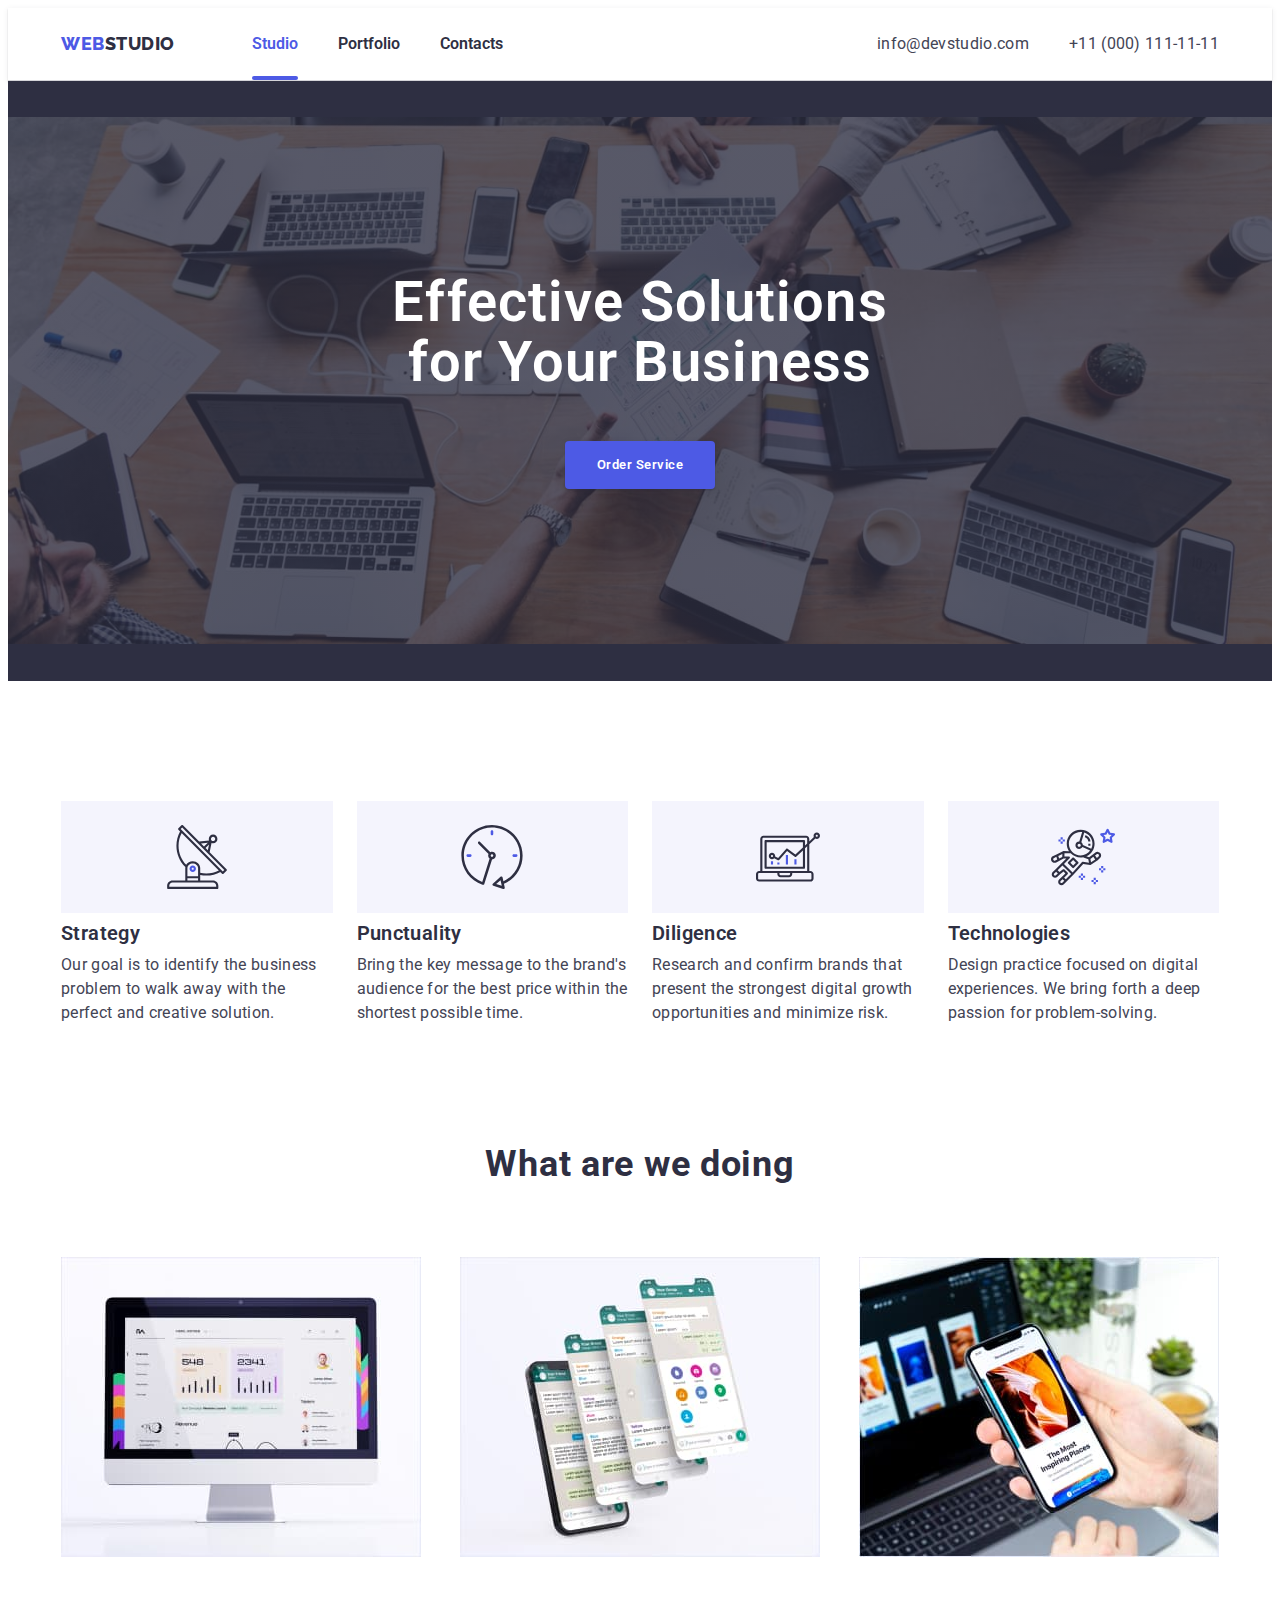
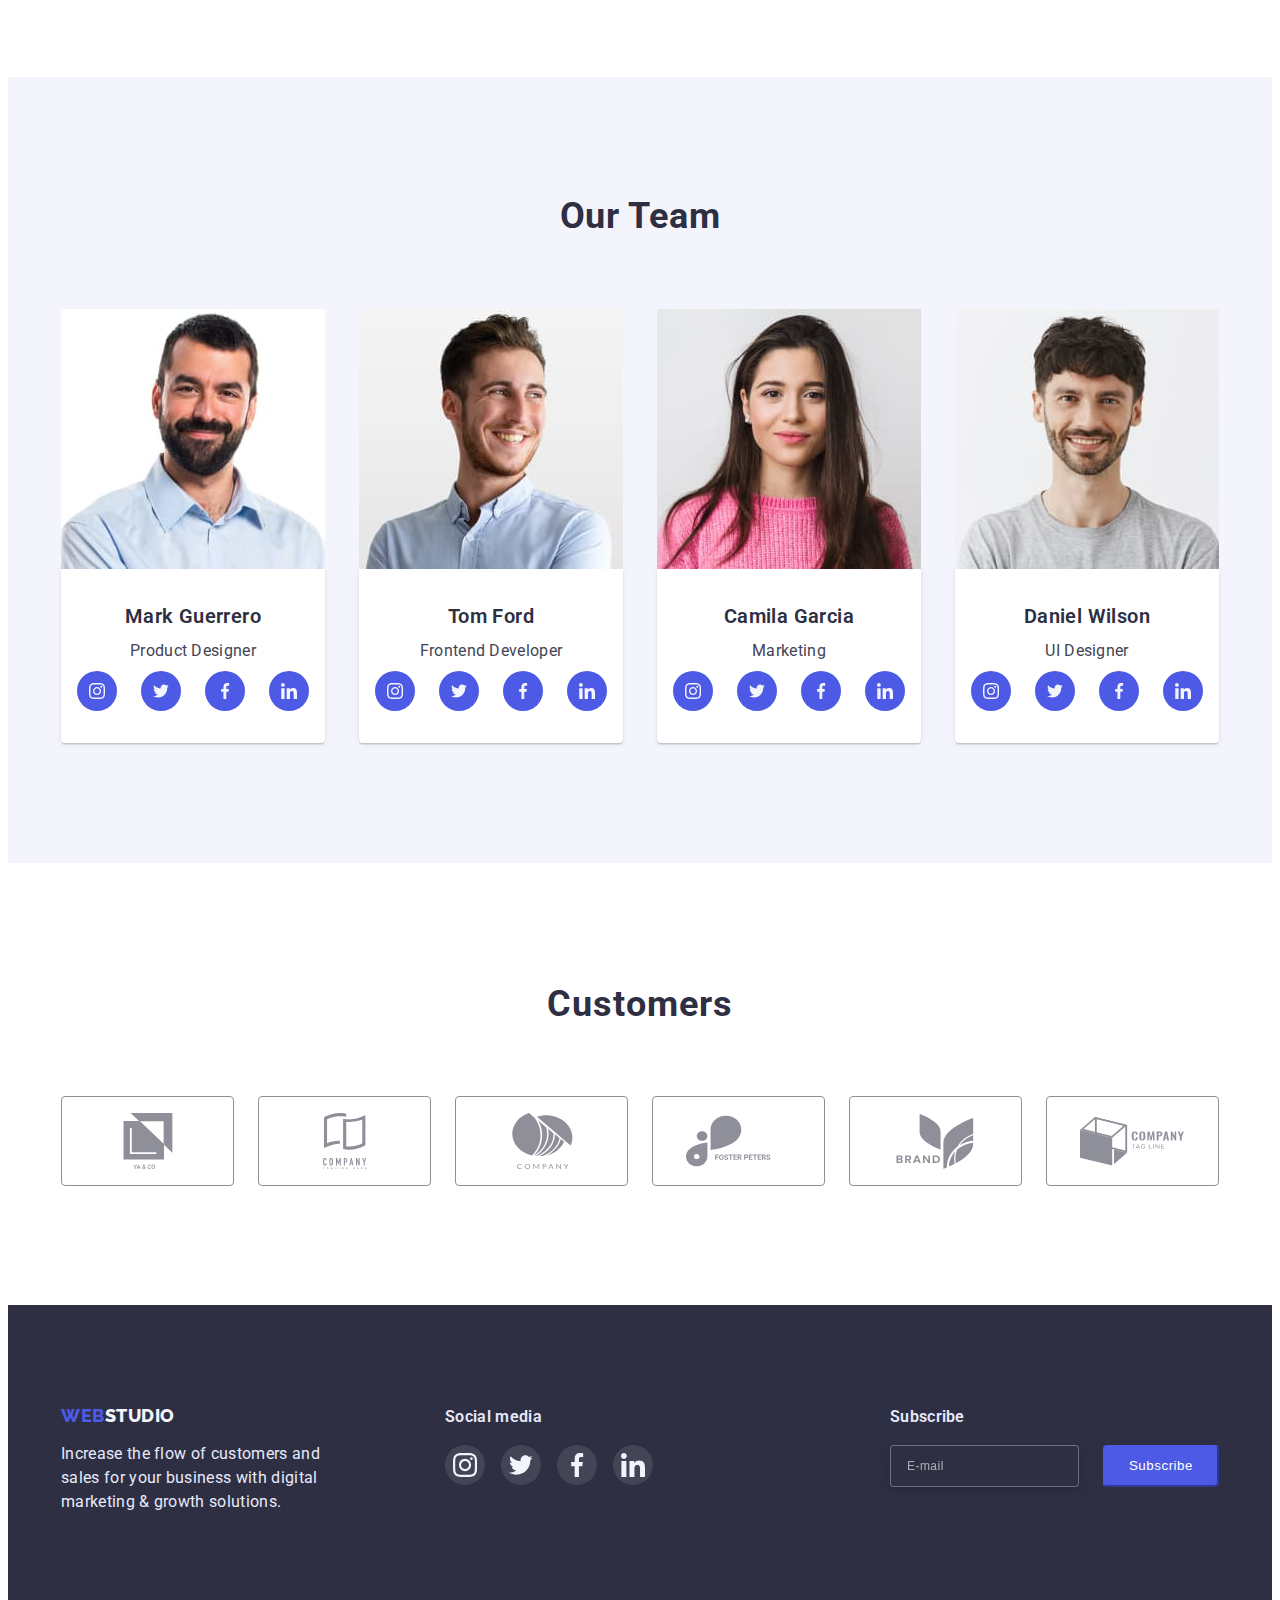
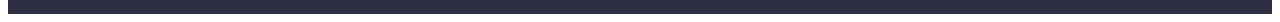
==== index.html @ 36a98a98 "inputs in modal" ====
<!DOCTYPE html>
<html lang="en">
  <head>
    <meta charset="UTF-8" />
    <meta http-equiv="X-UA-Compatible" content="IE=edge" />
    <!-- <meta name="viewport" content="width=device-width, initial-scale=1.0" /> -->
    <title>WebStudio</title>
    <link
      href="https://fonts.googleapis.com/css2?family=Raleway:wght@700;800&family=Roboto:wght@400;500;700;900&display=swap"
      rel="stylesheet"
    />
    <link
      rel="stylesheet"
      href="https://cdnjs.cloudflare.com/ajax/libs/modern-normalize/1.1.0/modern-normalize.min.css"
      integrity="sha512-wpPYUAdjBVSE4KJnH1VR1HeZfpl1ub8YT/NKx4PuQ5NmX2tKuGu6U/JRp5y+Y8XG2tV+wKQpNHVUX03MfMFn9Q=="
      crossorigin="anonymous"
      referrerpolicy="no-referrer"
    />
    <link rel="stylesheet" href="css/styles.css" />
  </head>

  <body>
    <header class="header">
      <div class="container">
        <nav>
          <a class="logo" href="/"> <span class="logo-web">Web</span>Studio </a>
          <ul class="site-nav list">
            <li><a class="link current-page" href="index.html">Studio</a></li>
            <li><a class="link" href="portfolio.html">Portfolio</a></li>
            <li><a class="link" href="">Contacts</a></li>
          </ul>
        </nav>
        <ul class="contacts list">
          <li>
            <a class="link" href="mailto:info@devstudio.com"
              >info@devstudio.com</a
            >
          </li>
          <li>
            <a class="link" href="tel:+11(000)111-11-11">+11 (000) 111-11-11</a>
          </li>
        </ul>
      </div>
    </header>
    <main>
      <section class="hero overlay">
        <div class="container">
          <h1 class="hero-text">Effective Solutions for Your Business</h1>
          <button type="button" class="hero-button" data-modal-open>
            Order Service
          </button>
        </div>
      </section>
      <section class="features section">
        <div class="container">
          <h2 class="hide-header">Features</h2>
          <ul class="list features-list">
            <li class="item">
              <div class="features-svg">
                <svg class="features-icon">
                  <use href="./images/icons.svg#feature_antenna"></use>
                </svg>
              </div>
              <h3 class="features-title">Strategy</h3>
              <p class="features-text">
                Our goal is to identify the business problem to walk away with
                the perfect and creative solution.
              </p>
            </li>
            <li class="item">
              <div class="features-svg">
                <svg class="features-icon">
                  <use href="./images/icons.svg#feature_clock"></use>
                </svg>
              </div>
              <h3 class="features-title">Punctuality</h3>
              <p class="features-text">
                Bring the key message to the brand's audience for the best price
                within the shortest possible time.
              </p>
            </li>
            <li class="item">
              <div class="features-svg">
                <svg class="features-icon">
                  <use href="./images/icons.svg#feature_diagram"></use>
                </svg>
              </div>
              <h3 class="features-title">Diligence</h3>
              <p class="features-text">
                Research and confirm brands that present the strongest digital
                growth opportunities and minimize risk.
              </p>
            </li>
            <li class="item">
              <div class="features-svg">
                <svg class="features-icon">
                  <use href="./images/icons.svg#feature_astronaut"></use>
                </svg>
              </div>
              <h3 class="features-title">Technologies</h3>
              <p class="features-text">
                Design practice focused on digital experiences. We bring forth a
                deep passion for problem-solving.
              </p>
            </li>
          </ul>
        </div>
      </section>
      <section class="product">
        <div class="container">
          <h2 class="product-title">What are we doing</h2>
          <ul class="list product-list">
            <li class="item list-gap">
              <img
                src="images/Rectangle71.jpg"
                alt="monitor"
                width="360"
                height="300"
              />
            </li>
            <li class="item list-gap">
              <img
                src="images/Rectangle72.jpg"
                alt="smartphone"
                width="360"
                height="300"
              />
            </li>
            <li class="item list-gap">
              <img
                src="images/Rectangle73.jpg"
                alt="laptop"
                width="360"
                height="300"
              />
            </li>
          </ul>
        </div>
      </section>
      <section class="team section">
        <div class="container">
          <h2 class="team-title">Our Team</h2>
          <ul class="list team-list">
            <li class="item list-gap">
              <img src="images/img1.jpg" alt="Product Designer" width="264" />
              <div class="card-content">
                <h3 class="team-employee">Mark Guerrero</h3>
                <p class="team-job">Product Designer</p>
                <ul class="list social-list">
                  <li class="social-item">
                    <a href="" class="social-link">
                      <svg class="social-icon" width="16" height="16">
                        <use href="./images/icons.svg#instagram"></use>
                      </svg>
                    </a>
                  </li>
                  <li class="social-item">
                    <a href="" class="social-link">
                      <svg class="social-icon" width="16" height="16">
                        <use href="./images/icons.svg#twitter"></use>
                      </svg>
                    </a>
                  </li>
                  <li class="social-item">
                    <a href="" class="social-link">
                      <svg class="social-icon" width="16" height="16">
                        <use href="./images/icons.svg#facebook"></use>
                      </svg>
                    </a>
                  </li>
                  <li class="social-item">
                    <a href="" class="social-link">
                      <svg class="social-icon" width="16" height="16">
                        <use href="./images/icons.svg#linkedin"></use>
                      </svg>
                    </a>
                  </li>
                </ul>
              </div>
            </li>
            <li class="item list-gap">
              <img src="images/img2.jpg" alt="Frontend Developer" width="264" />
              <div class="card-content">
                <h3 class="team-employee">Tom Ford</h3>
                <p class="team-job">Frontend Developer</p>
                <ul class="list social-list">
                  <li class="social-item">
                    <a href="" class="social-link">
                      <svg class="social-icon" width="16" height="16">
                        <use href="./images/icons.svg#instagram"></use>
                      </svg>
                    </a>
                  </li>
                  <li class="social-item">
                    <a href="" class="social-link">
                      <svg class="social-icon" width="16" height="16">
                        <use href="./images/icons.svg#twitter"></use>
                      </svg>
                    </a>
                  </li>
                  <li class="social-item">
                    <a href="" class="social-link">
                      <svg class="social-icon" width="16" height="16">
                        <use href="./images/icons.svg#facebook"></use>
                      </svg>
                    </a>
                  </li>
                  <li class="social-item">
                    <a href="" class="social-link">
                      <svg class="social-icon" width="16" height="16">
                        <use href="./images/icons.svg#linkedin"></use>
                      </svg>
                    </a>
                  </li>
                </ul>
              </div>
            </li>
            <li class="item list-gap">
              <img src="images/img3.jpg" alt="Marketing" width="264" />
              <div class="card-content">
                <h3 class="team-employee">Camila Garcia</h3>
                <p class="team-job">Marketing</p>
                <ul class="list social-list">
                  <li class="social-item">
                    <a href="" class="social-link">
                      <svg class="social-icon" width="16" height="16">
                        <use href="./images/icons.svg#instagram"></use>
                      </svg>
                    </a>
                  </li>
                  <li class="social-item">
                    <a href="" class="social-link">
                      <svg class="social-icon" width="16" height="16">
                        <use href="./images/icons.svg#twitter"></use>
                      </svg>
                    </a>
                  </li>
                  <li class="social-item">
                    <a href="" class="social-link">
                      <svg class="social-icon" width="16" height="16">
                        <use href="./images/icons.svg#facebook"></use>
                      </svg>
                    </a>
                  </li>
                  <li class="social-item">
                    <a href="" class="social-link">
                      <svg class="social-icon" width="16" height="16">
                        <use href="./images/icons.svg#linkedin"></use>
                      </svg>
                    </a>
                  </li>
                </ul>
              </div>
            </li>
            <li class="item list-gap">
              <img src="images/img4.jpg" alt="UI Designer" width="264" />
              <div class="card-content">
                <h3 class="team-employee">Daniel Wilson</h3>
                <p class="team-job">UI Designer</p>
                <ul class="list social-list">
                  <li class="social-item">
                    <a href="" class="social-link">
                      <svg class="social-icon" width="16" height="16">
                        <use href="./images/icons.svg#instagram"></use>
                      </svg>
                    </a>
                  </li>
                  <li class="social-item">
                    <a href="" class="social-link">
                      <svg class="social-icon" width="16" height="16">
                        <use href="./images/icons.svg#twitter"></use>
                      </svg>
                    </a>
                  </li>
                  <li class="social-item">
                    <a href="" class="social-link">
                      <svg class="social-icon" width="16" height="16">
                        <use href="./images/icons.svg#facebook"></use>
                      </svg>
                    </a>
                  </li>
                  <li class="social-item">
                    <a href="" class="social-link">
                      <svg class="social-icon" width="16" height="16">
                        <use href="./images/icons.svg#linkedin"></use>
                      </svg>
                    </a>
                  </li>
                </ul>
              </div>
            </li>
          </ul>
        </div>
      </section>
      <section class="customers section">
        <div class="container">
          <h2 class="customers-title">Customers</h2>
          <ul class="customers-list list">
            <li class="customers-item">
              <a href="" class="customers-link link">
                <svg class="customers-icon" width="104" height="56">
                  <use href="./images/icons.svg#customers_1"></use>
                </svg>
              </a>
            </li>
            <li class="customers-item">
              <a href="" class="customers-link">
                <svg class="customers-icon" width="104" height="56">
                  <use href="./images/icons.svg#customers_2"></use>
                </svg>
              </a>
            </li>
            <li class="customers-item">
              <a href="" class="customers-link">
                <svg class="customers-icon" width="104" height="56">
                  <use href="./images/icons.svg#customers_3"></use>
                </svg>
              </a>
            </li>
            <li class="customers-item">
              <a href="" class="customers-link">
                <svg class="customers-icon" width="104" height="56">
                  <use href="./images/icons.svg#customers_4"></use>
                </svg>
              </a>
            </li>
            <li class="customers-item">
              <a href="" class="customers-link">
                <svg class="customers-icon" width="104" height="56">
                  <use href="./images/icons.svg#customers_5"></use>
                </svg>
              </a>
            </li>
            <li class="customers-item">
              <a href="" class="customers-link">
                <svg class="customers-icon" width="104" height="56">
                  <use href="./images/icons.svg#customers_6"></use>
                </svg>
              </a>
            </li>
          </ul>
        </div>
      </section>
    </main>
    <footer class="footer">
      <div class="container">
        <div class="footer-layout">
          <div class="footer-block">
            <a class="logo link" href="/">
              <span class="logo-web">Web</span>Studio
            </a>
            <p class="appeal">
              Increase the flow of customers and sales for your business with
              digital marketing & growth solutions.
            </p>
          </div>
          <div class="footer-block">
            <b class="fotter-title">Social media</b>
            <ul class="list social-list">
              <li class="social-item">
                <a href="" class="social-link">
                  <svg class="social-icon" width="24" height="24">
                    <use href="./images/icons.svg#instagram"></use>
                  </svg>
                </a>
              </li>
              <li class="social-item">
                <a href="" class="social-link">
                  <svg class="social-icon" width="24" height="24">
                    <use href="./images/icons.svg#twitter"></use>
                  </svg>
                </a>
              </li>
              <li class="social-item">
                <a href="" class="social-link">
                  <svg class="social-icon" width="24" height="24">
                    <use href="./images/icons.svg#facebook"></use>
                  </svg>
                </a>
              </li>
              <li class="social-item">
                <a href="" class="social-link">
                  <svg class="social-icon" width="24" height="24">
                    <use href="./images/icons.svg#linkedin"></use>
                  </svg>
                </a>
              </li>
            </ul>
          </div>
          <form class="footer-block right-side">
            <b class="fotter-title">Subscribe</b>
            <div class="set-line">
              <input
                type="email"
                name="email"
                class="email"
                placeholder="E-mail"
              />
              <button type="submit" class="Subscribe-btn">Subscribe</button>
            </div>
          </form>
        </div>
      </div>
    </footer>

    <!--  modal window  -->
    <div class="backdrop is-hidden" data-modal>
      <div class="modal">
        <button type="button" data-modal-close class="close-btn">
          <svg width="8" height="8">
            <use href="./images/icons.svg#close"></use>
          </svg>
        </button>
        <form class="modal-form">
          <h2 class="modal-title">
            Leave your contacts and we will call you back
          </h2>
          <ul class="list">
            <li class="modal-item">
              <label class="modal-label"
                >Name
                <div class="input-wrapper">
                  <input class="modal-input" type="text" name="name" />
                  <svg class="modal-icon" width="18" height="24">
                    <use href="./images/icons.svg#person-black-18dp_1"></use>
                  </svg>
                </div>
              </label>
            </li>
            <li class="modal-item">
              <label class="modal-label"
                >Phone
                <div class="input-wrapper">
                  <input class="modal-input" type="tel" name="phone" />
                  <svg class="modal-icon">
                    <use href="./images/icons.svg#phone-black-18dp_1"></use>
                  </svg>
                </div>
              </label>
            </li>
            <li class="modal-item">
              <label class="modal-label"
                >Email
                <div class="input-wrapper">
                  <input class="modal-input" type="email" name="mail" />
                  <svg class="modal-icon">
                    <use href="./images/icons.svg#email-black-18dp_1"></use>
                  </svg>
                </div>
              </label>
            </li>
            <li class="modal-item">
              <label class="modal-label">
                Comment
                <textarea
                  class="modal-comment"
                  name="Comment"
                  cols="30"
                  rows="10"
                  placeholder="Text input"
                ></textarea>
              </label>
            </li>
            <li class="modal-item">
              <label class="modal-label label-acceptance">
                <input type="checkbox" class="acceptance" />
                I accept the terms and conditions of the Privacy Policy
              </label>
            </li>
          </ul>
          <button>Send</button>
        </form>
      </div>
    </div>

    <script src="./js/modal.js"></script>
  </body>
</html>
---- css/styles.css ----
/* основной цвет текста  #434455  */
/* вторичный цвет текста  #2E2F42 */
/* белый  #FFFFFF */
/* белый2 (подвал) logo  #F4F4FD */
/* белый2 (подвал) text  #E7E9FC   */
/* акцент #4D5AE5   */

/* цвет фона   #FFFFFF */

/* font-family: 'Raleway', sans-serif;
font-family: 'Roboto', sans-serif; */

:root {
    --slate: #434455;
    --navy-blue: #2e2f42;
    --iris: #4d5ae5;
    --activ-btn-color: #404bbf;
    --white: #ffffff;
    --cloud: #f4f4fd;
    --cornflower: #e7e9fc;
    --light-slate: #8e8f99;
    --green: #31d0aa;

    --modal-color: #fcfcfc;
    --light-slate: #8e8f99;

    --transition-time: 250ms;
    --cub-bez: cubic-bezier(0.4, 0, 0.2, 1);
    --transition-type: var(--transition-time) var(--cub-bez);
}

body {
    background-color: var(--white);
    color: var(--slate);
    font-family: "Roboto", sans-serif;
}

h1,
h2,
h3,
p {
    margin-top: 0;
    margin-bottom: 0;
}

img {
    display: block;
    max-width: 100%;
    height: auto;
}

.container {
    margin-left: auto;
    margin-right: auto;
    width: 1158px;
    padding-left: 15px;
    padding-right: 15px;
}

.list {
    list-style: none;
    margin-top: 0;
    margin-bottom: 0;
    padding-left: 0;
}

.list-gap + .list-gap {
    margin-left: 24px;
}

.item {
    background-color: var(--white);
}

.hide-header {
    font-size: 0;
}

.section {
    padding-top: 120px;
    padding-bottom: 120px;
}

.header {
    background: var(--white);
    border-bottom: 1px solid rgba(46, 47, 66, 0.2);
    box-shadow: 0px 2px 1px rgba(46, 47, 66, 0.08), 0px 1px 1px rgba(46, 47, 66, 0.16),
        0px 1px 6px rgba(46, 47, 66, 0.08);
}

.header > .container {
    display: flex;
}

.header nav,
.header .site-nav,
.header .contacts {
    display: flex;
    align-items: center;
}

.site-nav li + li,
.contacts li + li {
    margin-left: 40px;
}

.header .contacts {
    margin-left: auto;
}

.header .logo {
    text-transform: uppercase;

    font-size: 18px;
    font-family: "Raleway";
    font-weight: 800;
    letter-spacing: 0.03em;
    color: var(--navy-blue);
    line-height: 1.33;

    transition: color var(--transition-type);
}

.logo,
.site-nav .link {
    color: var(--navy-blue);
    text-decoration: none;

    transition: color var(--transition-type);
}

.site-nav .link.current-page {
    color: var(--iris);
}

.logo,
.site-nav .link {
    display: inline-block;
    padding-bottom: 24px;
    padding-top: 24px;
}

.logo-web {
    color: var(--iris);
}

.header .logo:hover,
.header .logo:focus,
.site-nav .link:hover,
.site-nav .link:focus {
    color: var(--iris);
}

.contacts {
    margin-top: 0;
    margin-bottom: 0;
    padding-left: 0;
    line-height: 1.5;
}

.contacts .link {
    color: inherit;
    text-decoration: none;
    display: block;
    padding-bottom: 24px;
    padding-top: 24px;

    font-weight: inherit;
    letter-spacing: 0.02em;

    transition: color var(--transition-type);
}

.contacts .link:hover,
.contacts .link:focus {
    color: var(--iris);
}

.site-nav .link:active {
    color: var(--iris);
}

/* footer */

.footer {
    color: var(--cornflower);
    background-color: var(--navy-blue);
}

.footer .logo {
    text-transform: uppercase;

    padding: 0;

    font-size: 18px;
    font-family: "Raleway";
    font-weight: 800;
    letter-spacing: 0.03em;

    color: var(--cloud);
    line-height: 1.17;
    display: inline-block;
    margin-bottom: 16px;

    transition: color var(--transition-type);
}

.footer .logo:hover,
.footer .logo:focus {
    color: var(--iris);
}

.footer {
    padding-top: 100px;
    padding-bottom: 100px;
}

.appeal {
    max-width: 264px;
    line-height: 1.5;
    letter-spacing: 0.02em;
}

.footer-layout {
    display: flex;
    gap: 120px;
}

.fotter-title {
    display: inline-block;

    font-weight: 600;
    line-height: 1.5;
    letter-spacing: 0.02em;
    margin-bottom: 16px;
}

.footer .social-link {
    background-color: rgba(255, 255, 255, 0.1);

    transition: background-color var(--transition-type);
}

.social-icon {
    fill: var(--cloud);
}

.social-link:hover,
.social-link:focus {
    background-color: var(--green);
}

.footer .social-list {
    gap: 16px;
}

/*hero*/

.hero {
    max-width: 1440px;
    background: var(--navy-blue);
}

.hero-text {
    color: var(--white);
    text-align: center;
    width: 50%;
    margin-left: auto;
    margin-right: auto;

    font-weight: 600;
    font-size: 56px;
    line-height: 1.07;
    letter-spacing: 0.02em;
}

.hero-button {
    display: block;

    color: var(--white);
    border: none;
    box-shadow: 0px 4px 4px rgba(0, 0, 0, 0.15);
    border-radius: 4px;

    font-family: inherit;
    font-weight: 600;
    line-height: 1.19;
    letter-spacing: 0.04em;

    padding: 16px 32px;
    margin-left: auto;
    margin-right: auto;
    margin-top: 48px;

    transition: box-shadow var(--transition-type);
}

.hero {
    padding-top: 192px;
    padding-bottom: 192px;
}

.hero-button,
.hero-button:hover,
.hero-button:focus {
    background-color: var(--iris);
    box-shadow: 0px 1px 6px rgba(46, 47, 66, 0.08), 0px 1px 1px rgba(46, 47, 66, 0.16),
        0px 2px 1px rgba(46, 47, 66, 0.08);
}

.hero-button:active {
    background-color: var(--activ-btn-color);
    box-shadow: 0px 4px 4px rgba(0, 0, 0, 0.15);
}

.site-nav {
    font-weight: 600;
    margin-top: 0;
    margin-right: 0;
    margin-bottom: 0;
    margin-left: 77px;
    padding: 0;
    line-height: 1.5;
}

.overlay {
    margin-left: auto;
    margin-right: auto;

    background-repeat: no-repeat;
    background-image: linear-gradient(to right, rgba(46, 47, 66, 0.8), rgba(46, 47, 66, 0.8)),
        url(../images/people-office_1_min.jpg);
    background-size: contain;
    background-position: center;
}

/* features */

.features {
    background-color: var(--white);
}

.features-title {
    color: var(--navy-blue);
    font-weight: 600;
    font-size: 20px;
    line-height: 1.2;
    letter-spacing: 0.02em;

    margin-bottom: 8px;
}

.features-list {
    display: flex;
    gap: 24px;
}

.features-text,
.team-job {
    line-height: 1.5;
    letter-spacing: 0.02em;
}

.features-svg {
    display: flex;
    justify-content: center;
    align-items: center;
    height: 112px;
    margin-bottom: 8px;
    background-color: var(--cloud);
}

.features-icon {
    width: 64px;
    height: 64px;
}

.features-list .item {
    width: 100%;
}

/* product */

.product {
    background-color: var(--white);
    padding-bottom: 120px;
}

.product-title,
.team-title {
    color: var(--navy-blue);
    font-weight: 700;
    font-size: 36px;
    line-height: 1.11;
    letter-spacing: 0.02em;
    text-align: center;

    margin-bottom: 72px;
}

.product-list {
    display: flex;
    justify-content: space-between;
}

/* team */

.team {
    background-color: var(--cloud);
}

.card-content {
    padding-top: 32px;
    padding-bottom: 32px;

    box-shadow: 0px 1px 6px rgba(46, 47, 66, 0.08), 0px 1px 1px rgba(46, 47, 66, 0.16),
        0px 2px 1px rgba(46, 47, 66, 0.08);
    border-radius: 0px 0px 4px 4px;
}

.team-employee {
    color: var(--navy-blue);
    font-weight: 600;
    font-size: 20px;
    line-height: 1.5;
    letter-spacing: 0.02em;
    text-align: center;

    margin-bottom: 8px;
}

.team-job {
    text-align: center;
    margin-bottom: 8px;
}

.team-list {
    display: flex;
    justify-content: space-between;
}

.team-list > .item {
    background-color: var(--white);
}

.social-list {
    display: flex;
    justify-content: center;
    gap: 24px;
}

.social-link {
    display: flex;
    justify-content: center;
    align-items: center;
    width: 40px;
    height: 40px;
    background-color: var(--iris);
    border-radius: 50%;

    transition: background-color var(--transition-type);
}

/* customers */

.customers-title {
    color: var(--navy-blue);
    font-weight: 700;
    font-size: 36px;
    line-height: 1.17;
    letter-spacing: 0.03em;
    text-align: center;
    margin-bottom: 72px;
}

.customers-list {
    display: flex;
    justify-content: center;
    gap: 24px;
}

.customers-item {
    display: flex;
    justify-content: center;
    align-items: center;
    height: 88px;
    flex-basis: calc((100% - 24px * 5) / 6);
}

.customers-link {
    display: flex;
    justify-content: center;
    align-items: center;
    fill: var(--light-slate);
    width: 100%;
    height: 100%;

    border: 1px solid var(--light-slate);
    border-radius: 4px;

    transition: fill var(--transition-type), border-color var(--transition-type);
}

.customers-icon {
    width: 104px;
    height: 56px;

    fill: inherit;
}

.customers-link:hover,
.customers-link:focus {
    fill: var(--iris);
    border-color: var(--iris);
}

/* portfolio */

.portfolio-button {
    color: var(--iris);
    background-color: var(--cloud);
    font-weight: 600;
    letter-spacing: 0.04em;
    line-height: 1.5;
    border: 1px solid var(--cornflower);
    border-radius: 4px;
    padding: 12px 24px;

    transition: color var(--transition-type), background-color var(--transition-type), box-shadow var(--transition-type);
}

.portfolio-button:hover,
.portfolio-button:focus {
    cursor: pointer;
    color: var(--white);
    background-color: var(--iris);

    box-shadow: 0px 3px 1px rgba(0, 0, 0, 0.1), 0px 2px 1px rgba(0, 0, 0, 0.08), 0px 2px 2px rgba(0, 0, 0, 0.12);
}

.portfolio-button:active {
    background-color: var(--activ-btn-color);
}

.portfolio-title {
    font-weight: 600;
    font-size: 20px;
    line-height: 1.5;
    letter-spacing: 0.02em;
    color: var(--navy-blue);

    margin-bottom: 8px;
}

.portfolio {
    padding-top: 96px;
    padding-bottom: 120px;
    background-color: var(--white);
}

.filter-list {
    display: flex;
    justify-content: center;
    margin-bottom: 72px;
}

.filter-list li + li {
    margin-left: 24px;
}

.portfolio-list {
    display: flex;
    flex-wrap: wrap;
    column-gap: 24px;
    row-gap: 48px;
}

.portfolio-list > li {
    flex-basis: calc((100% - 48px) / 3);
}

.portfolio-caption {
    padding-top: 32px;
    padding-right: 32px;
    padding-bottom: 32px;
    padding-left: 32px;

    border-right: 0.5px solid var(--cloud);
    border-bottom: 0.5px solid var(--cloud);
    border-left: 0.5px solid var(--cloud);

    box-shadow: 0px 1px 6px rgba(46, 47, 66, 0.08), 0px 1px 1px rgba(46, 47, 66, 0.16),
        0px 2px 1px rgba(46, 47, 66, 0.08);

    border-radius: 0px 0px 4px 4px;
}

.portfolio-list .portfolio-link {
    text-decoration: none;
    transition: box-shadow var(--transition-type);
}

.portfolio-list .portfolio-link:hover,
.portfolio-list .portfolio-link:focus {
    box-shadow: 0px 1px 6px rgba(46, 47, 66, 0.08), 0px 1px 1px rgba(46, 47, 66, 0.16),
        0px 2px 1px rgba(46, 47, 66, 0.08);
    border-radius: 0px 0px 4px 4px;
}

.portfolio-type {
    color: var(--slate);
}

/* current-page */

.current-page {
    position: relative;
}

.current-page::after {
    position: absolute;
    bottom: 0;
    content: "";
    display: block;
    width: 100%;
    height: 4px;
    border-radius: 2px;
    background-color: var(--iris);
}

/* image-wrapper */

.image-wrapper {
    position: relative;
    overflow: hidden;
}

.cover-text {
    color: var(--cloud);
    line-height: 1.5;
    letter-spacing: 0.02em;
}

.cover {
    position: absolute;

    top: 0;
    left: 0;
    width: 100%;
    height: 100%;
    padding: 40px 32px;
    background-color: var(--iris);
    transform: translateY(100%);
    transition: transform var(--transition-type);
}

.portfolio-list .portfolio-link:hover .cover,
.portfolio-list .portfolio-link:focus .cover {
    transform: translateY(0);
    opacity: 1;
}

/* modal window */

.backdrop {
    position: fixed;
    top: 0;
    left: 0;

    width: 100%;
    height: 100%;
    background-color: rgba(46, 47, 66, 0.4);

    opacity: 1;
    transition: opacity var(--transition-type);
}

.backdrop.is-hidden {
    opacity: 0;
    pointer-events: none;
}

.modal {
    width: 408px;
    height: 584px;
    background-color: var(--modal-color);
    padding-top: 72px;
    padding-left: 24px;
    padding-right: 24px;

    box-shadow: 0px 1px 1px rgba(0, 0, 0, 0.14), 0px 1px 3px rgba(0, 0, 0, 0.12), 0px 2px 1px rgba(0, 0, 0, 0.2);
    border-radius: 4px;

    position: absolute;
    top: 50%;
    left: 50%;
    transform: translate(-50%, -50%) scale(1);

    transition: transform var(--transition-type);
}

.backdrop.is-hidden .modal {
    transform: translate(-50%, -50%) scale(2);
}

.close-btn {
    position: absolute;
    top: 24px;
    right: 24px;
    display: flex;
    justify-content: center;
    align-items: center;
    background-color: var(--cornflower);
    border: 1px solid rgba(0, 0, 0, 0.1);

    width: 24px;
    height: 24px;
    border-radius: 50%;

    cursor: pointer;

    transition: box-shadow var(--transition-type), background-color var(--transition-type);
}

.close-btn:hover,
.close-btn:focus {
    /* box-shadow: 0px 1px 6px rgba(46, 47, 66, 0.08), 0px 1px 1px rgba(46, 47, 66, 0.16),
        0px 2px 1px rgba(46, 47, 66, 0.08); */
        box-shadow: 0px 1px 6px rgba(46, 47, 66, 0.08), 0px 1px 1px rgba(46, 47, 66, 0.16), 0px 2px 1px rgba(46, 47, 66, 0.08);
}

.close-btn:active{
    background-color: var(--activ-btn-color);
}

.modal-title {
    font-size: 16px;
    font-weight: 500;
    line-height: 1.5;
    letter-spacing: 0.02em;
    margin-bottom: 14px;
    text-align: center;
}

.modal-form {
    /* width: 100%; */
    margin-left: auto;
    margin-right: auto;
}

.modal-label {
    font-size: 12px;
    color: var(--light-slate);
    line-height: 1.33333;
}

/* .modal-label:active{
    border: 1px solid var(--iris);
    border-radius: 4px;
} */

.modal-input {
    display: block;
    width: 100%;
    margin-top: 4px;
    padding-top: 8px;
    padding-bottom: 8px;
    padding-left: 38px;
    padding-right: 16px;

    border: 1px solid rgba(33, 33, 33, 0.2);
    border-radius: 4px;

    transition: border-color var(--transition-type);
}

.modal-input:focus,
.modal-comment:focus {
    outline: none;
    border-color: var(--iris);
}

.modal-item + .modal-item {
    margin-top: 8px;
}

.modal-item:nth-last-child(1){
    margin-top: 16px;
}

.modal-comment {
    font-size: 12px;
    line-height: 1.33333;

    resize: none;

    width: 100%;
    margin-top: 4px;
    padding-top: 8px;
    padding-bottom: 8px;
    padding-left: 16px;
    padding-right: 16px;

    border: 1px solid rgba(33, 33, 33, 0.2);
    border-radius: 4px;

    transition: border-color var(--transition-type);
}

.modal-comment::placeholder {
    color: rgba(117, 117, 117, 0.5);
}

.input-wrapper{
    position: relative;
}

.modal-icon{
    position: absolute;
    width: 18px;
    height: 24px;

    left: 16px;
    bottom: 50%;
    transform: translateY(50%);

    fill: var(--navy-blue);
    transition: fill var(--transition-type);
}

.modal-input:focus + .modal-icon{
    fill: var(--iris);
}


.acceptance{
    -webkit-appearance: none;
       -moz-appearance: none;
            appearance: none;
    position: absolute;
}

.label-acceptance::after{
    content: '';
    display: inline-block;
    width: 20px;
    height: 20px;
    background-color: orangered;
}

/* Subscribe */
.right-side {
    margin-left: auto;
}

.set-line {
    display: flex;
    gap: 24px;
}

.email {
    display: block;

    padding: 8px 16px;
    color: rgba(255, 255, 255, 1);
    font-size: 12px;
    line-height: 2;
    letter-spacing: 0.04em;

    background-color: var(--navy-blue);

    border: 1px solid rgba(255, 255, 255, 0.3);
    filter: drop-shadow(0px 4px 4px rgba(0, 0, 0, 0.15));
    border-radius: 4px;
}

.email::placeholder {
    color: rgba(255, 255, 255, 0.6);
    font-size: 12px;
    line-height: 2;
    letter-spacing: 0.04em;
    /*    background-color: var(--navy-blue);*/
}

.Subscribe-btn {
    font-weight: 500;
    line-height: 1.5;
    letter-spacing: 0.04em;
    padding: 8px 24px;
    background-color: var(--iris);
    color: var(--white);
    border-color: var(--iris);
    border-radius: 4px;
}
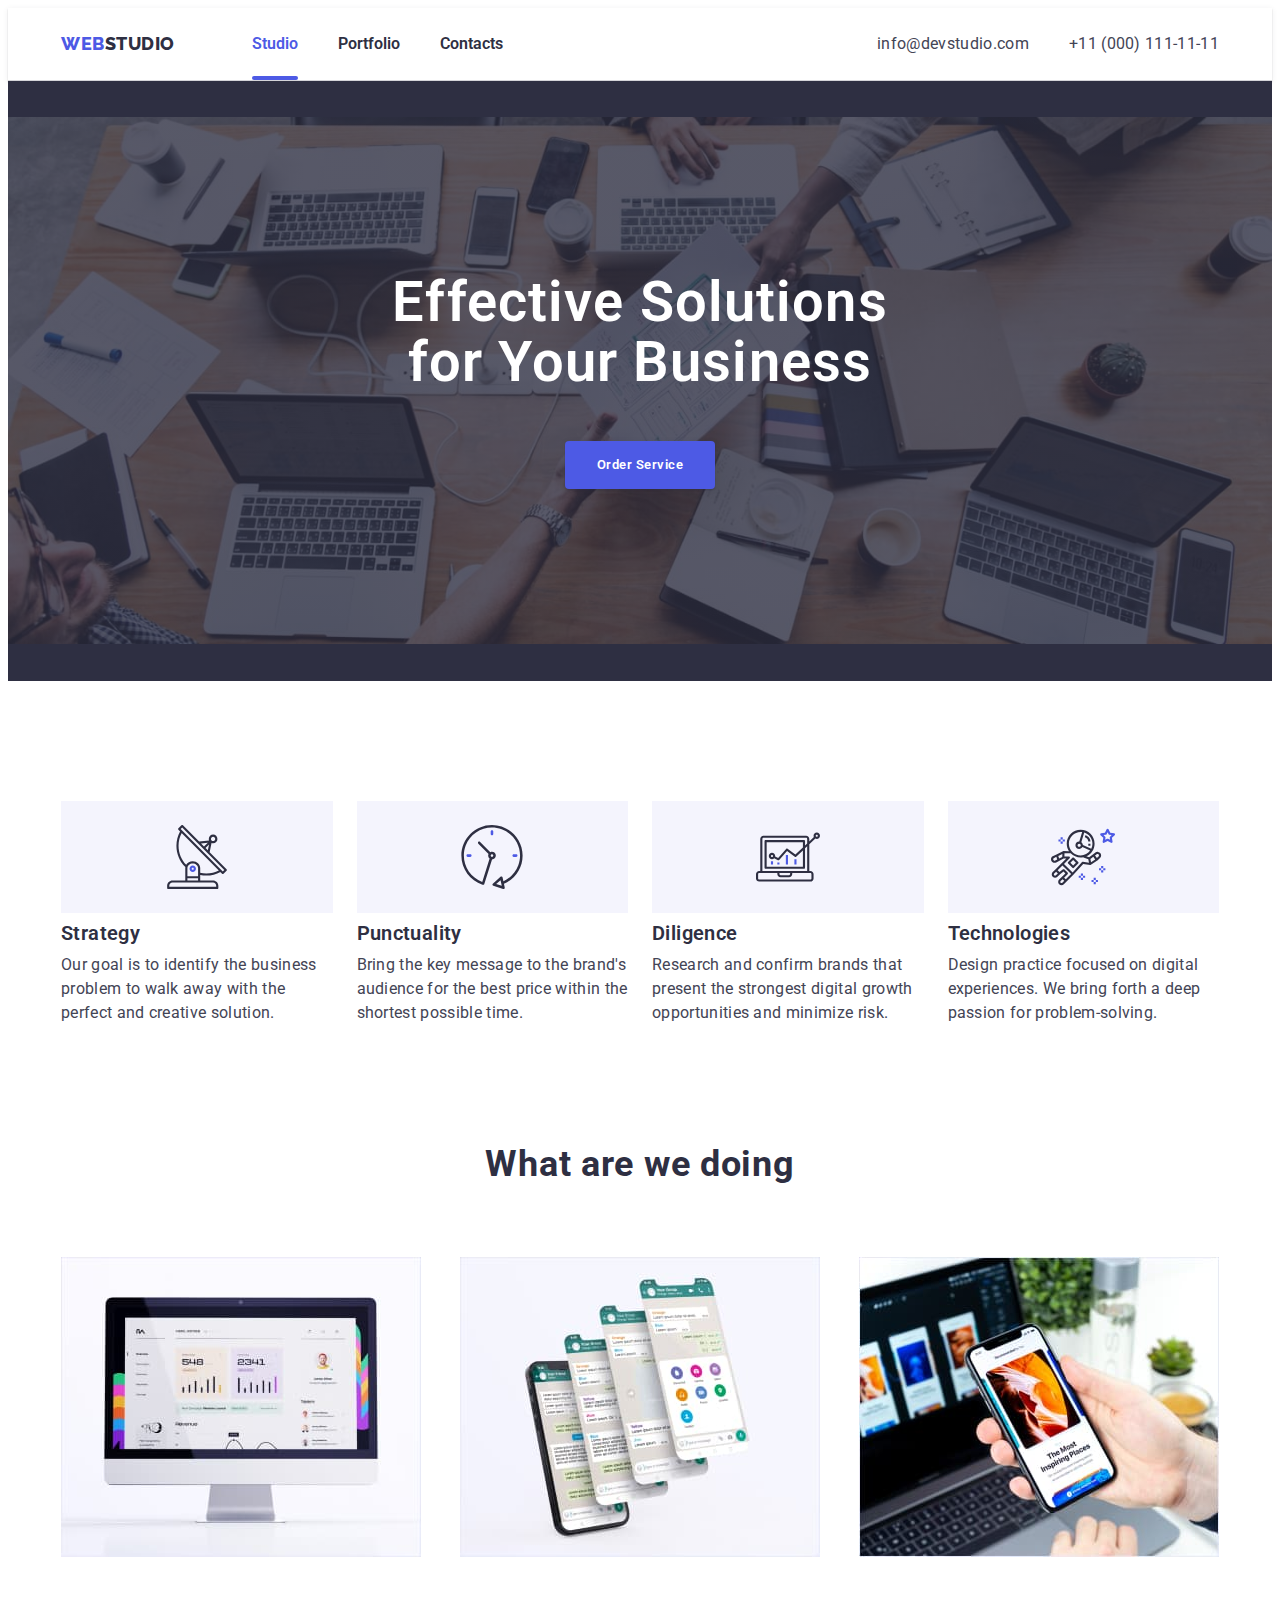
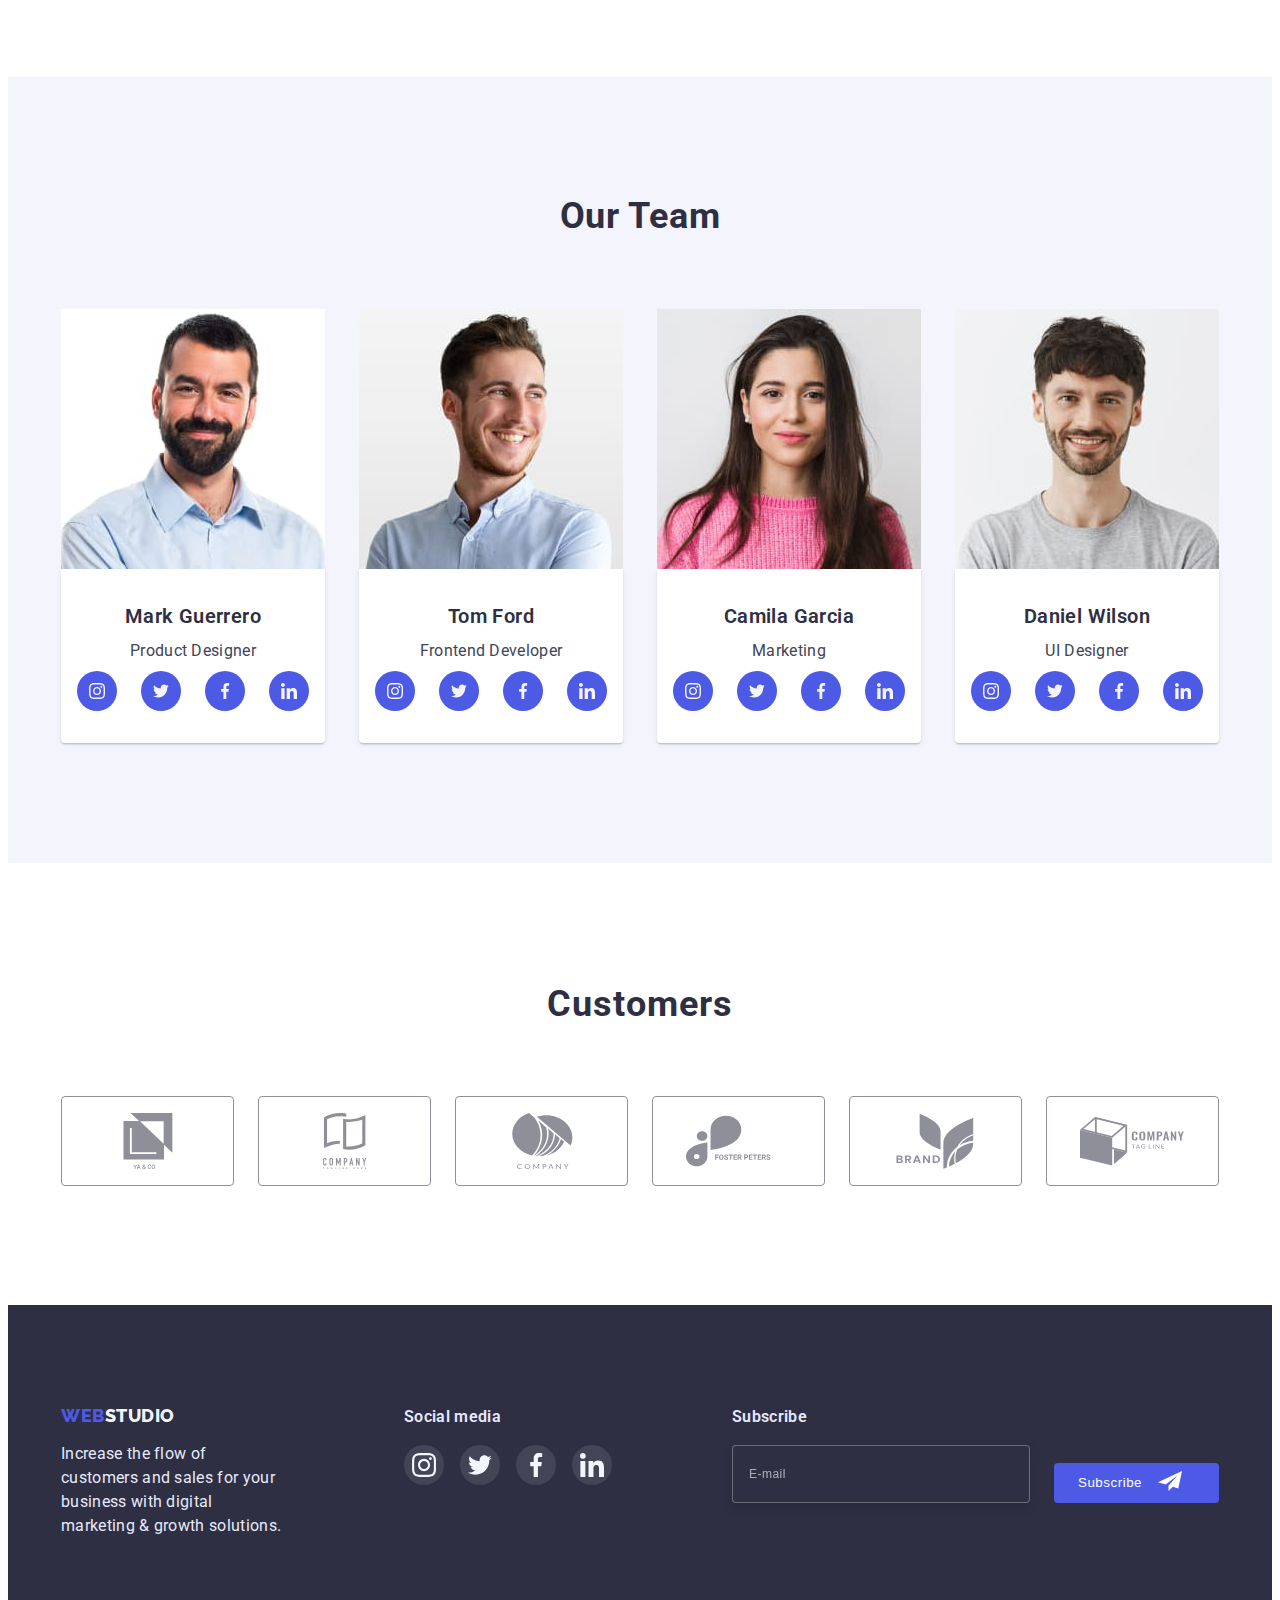
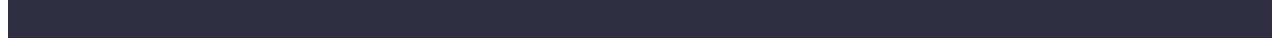
==== commit 448945dd: "footer form complete" ====
--- a/index.html
+++ b/index.html
@@ -387,15 +387,19 @@
               </li>
             </ul>
           </div>
+<!--   Subscribe form    -->
           <form class="footer-block right-side">
-            <b class="fotter-title">Subscribe</b>
+            
             <div class="set-line">
-              <input
+             <label >
+                <b class="fotter-title">Subscribe</b>
+                 <input
                 type="email"
                 name="email"
                 class="email"
                 placeholder="E-mail"
               />
+             </label>
               <button type="submit" class="Subscribe-btn">Subscribe</button>
             </div>
           </form>
@@ -421,29 +425,29 @@
                 >Name
                 <div class="input-wrapper">
                   <input class="modal-input" type="text" name="name" />
-                  <svg class="modal-icon" width="18" height="24">
+                  <svg class="modal-icon" width="18" height="18">
                     <use href="./images/icons.svg#person-black-18dp_1"></use>
                   </svg>
                 </div>
               </label>
             </li>
             <li class="modal-item">
-              <label class="modal-label"
+              <label class="modal-label phone-label"
                 >Phone
                 <div class="input-wrapper">
                   <input class="modal-input" type="tel" name="phone" />
-                  <svg class="modal-icon">
+                  <svg class="modal-icon" width="18" height="24">
                     <use href="./images/icons.svg#phone-black-18dp_1"></use>
                   </svg>
                 </div>
               </label>
             </li>
             <li class="modal-item">
-              <label class="modal-label"
+              <label class="modal-label email-label"
                 >Email
                 <div class="input-wrapper">
                   <input class="modal-input" type="email" name="mail" />
-                  <svg class="modal-icon">
+                  <svg class="modal-icon" width="18" height="18">
                     <use href="./images/icons.svg#email-black-18dp_1"></use>
                   </svg>
                 </div>
@@ -455,20 +459,19 @@
                 <textarea
                   class="modal-comment"
                   name="Comment"
-                  cols="30"
-                  rows="10"
                   placeholder="Text input"
                 ></textarea>
               </label>
             </li>
             <li class="modal-item">
-              <label class="modal-label label-acceptance">
+              <label class="modal-label centering">
                 <input type="checkbox" class="acceptance" />
-                I accept the terms and conditions of the Privacy Policy
+                <span class="acceptance-icon"></span>
+                I accept the terms and conditions of the&#160<a href="" class="link-privacy">Privacy Policy</a>
               </label>
             </li>
           </ul>
-          <button>Send</button>
+          <button type="submit" class="modal-btn-snd">Send</button>
         </form>
       </div>
     </div>
--- a/css/styles.css
+++ b/css/styles.css
@@ -682,11 +682,12 @@
 
 .modal {
     width: 408px;
-    height: 584px;
+    min-height: 584px;
     background-color: var(--modal-color);
     padding-top: 72px;
     padding-left: 24px;
     padding-right: 24px;
+    padding-bottom: 24px;
 
     box-shadow: 0px 1px 1px rgba(0, 0, 0, 0.14), 0px 1px 3px rgba(0, 0, 0, 0.12), 0px 2px 1px rgba(0, 0, 0, 0.2);
     border-radius: 4px;
@@ -726,10 +727,11 @@
 .close-btn:focus {
     /* box-shadow: 0px 1px 6px rgba(46, 47, 66, 0.08), 0px 1px 1px rgba(46, 47, 66, 0.16),
         0px 2px 1px rgba(46, 47, 66, 0.08); */
-        box-shadow: 0px 1px 6px rgba(46, 47, 66, 0.08), 0px 1px 1px rgba(46, 47, 66, 0.16), 0px 2px 1px rgba(46, 47, 66, 0.08);
-}
-
-.close-btn:active{
+    box-shadow: 0px 1px 6px rgba(46, 47, 66, 0.08), 0px 1px 1px rgba(46, 47, 66, 0.16),
+        0px 2px 1px rgba(46, 47, 66, 0.08);
+}
+
+.close-btn:active {
     background-color: var(--activ-btn-color);
 }
 
@@ -744,14 +746,16 @@
 
 .modal-form {
     /* width: 100%; */
-    margin-left: auto;
-    margin-right: auto;
+    /* margin-left: auto;
+    margin-right: auto; */
 }
 
 .modal-label {
+    display: block;
     font-size: 12px;
     color: var(--light-slate);
-    line-height: 1.33333;
+    line-height: calc(4/3);
+    letter-spacing: 0.04em;
 }
 
 /* .modal-label:active{
@@ -784,8 +788,15 @@
     margin-top: 8px;
 }
 
-.modal-item:nth-last-child(1){
+.modal-item:nth-last-child(1) {
     margin-top: 16px;
+}
+
+.phone-label,
+.email-label{
+    font-size: 12px;
+    line-height: calc(7/6);
+    letter-spacing: 0.01em;
 }
 
 .modal-comment {
@@ -795,6 +806,7 @@
     resize: none;
 
     width: 100%;
+    height: 120px;
     margin-top: 4px;
     padding-top: 8px;
     padding-bottom: 8px;
@@ -811,11 +823,11 @@
     color: rgba(117, 117, 117, 0.5);
 }
 
-.input-wrapper{
+.input-wrapper {
     position: relative;
 }
 
-.modal-icon{
+.modal-icon {
     position: absolute;
     width: 18px;
     height: 24px;
@@ -828,24 +840,68 @@
     transition: fill var(--transition-type);
 }
 
-.modal-input:focus + .modal-icon{
+.modal-input:focus + .modal-icon {
     fill: var(--iris);
 }
 
-
-.acceptance{
+.acceptance {
     -webkit-appearance: none;
-       -moz-appearance: none;
-            appearance: none;
+    -moz-appearance: none;
+    appearance: none;
     position: absolute;
 }
 
-.label-acceptance::after{
-    content: '';
+.centering {
+    display: flex;
+    align-items: center;
+
+    color: #757575;
+}
+
+.acceptance-icon {
     display: inline-block;
-    width: 20px;
-    height: 20px;
-    background-color: orangered;
+    width: 16px;
+    height: 16px;
+    margin-right: 8px;
+    background-image: url(../images/checkbox_Default.svg);
+    background-size: contain;
+    background-origin: border-box;
+
+    transition: background-color var(--transition-type);
+}
+
+.acceptance:checked + .acceptance-icon {
+    background-color: var(--activ-btn-color);
+    background-size: contain;
+    background-origin: border-box;
+    border-color: transparent;
+}
+
+.link-privacy {
+    color: var(--iris);
+    display: inline-block;
+}
+
+.modal-btn-snd {
+    margin-left: auto;
+    margin-right: auto;
+    display: block;
+    margin-top: 24px;
+
+    width: 169px;
+    padding-top: 16px;
+    padding-bottom: 16px;
+
+    font-weight: 500;
+    font-size: 16px;
+    line-height: 1.5;
+    letter-spacing: 0.04em;
+    background-color: var(--iris);
+    color: var(--white);
+
+    box-shadow: 0px 4px 4px rgba(0, 0, 0, 0.15);
+    border-radius: 4px;
+    border: none;
 }
 
 /* Subscribe */
@@ -855,12 +911,14 @@
 
 .set-line {
     display: flex;
+    align-items: flex-end;
     gap: 24px;
 }
 
 .email {
     display: block;
-
+    width: 264px;
+    height: 40px;
     padding: 8px 16px;
     color: rgba(255, 255, 255, 1);
     font-size: 12px;
@@ -879,16 +937,33 @@
     font-size: 12px;
     line-height: 2;
     letter-spacing: 0.04em;
-    /*    background-color: var(--navy-blue);*/
 }
 
 .Subscribe-btn {
+    display: flex;
+    align-items: center;
+    width: 165px;
+    height: 40px;
     font-weight: 500;
     line-height: 1.5;
     letter-spacing: 0.04em;
-    padding: 8px 24px;
+    padding-top: 8px;
+    padding-left: 24px;
+    padding-bottom: 8px;
+    padding-right: 24px;
     background-color: var(--iris);
     color: var(--white);
+    border: 0;
     border-color: var(--iris);
     border-radius: 4px;
 }
+
+.Subscribe-btn::after{
+    content: '';
+    background-image: url(../images/icon%20send.svg);
+    background-repeat: no-repeat;
+    width: 24px;
+	height: 24px;
+    margin-left: 16px;
+}
+
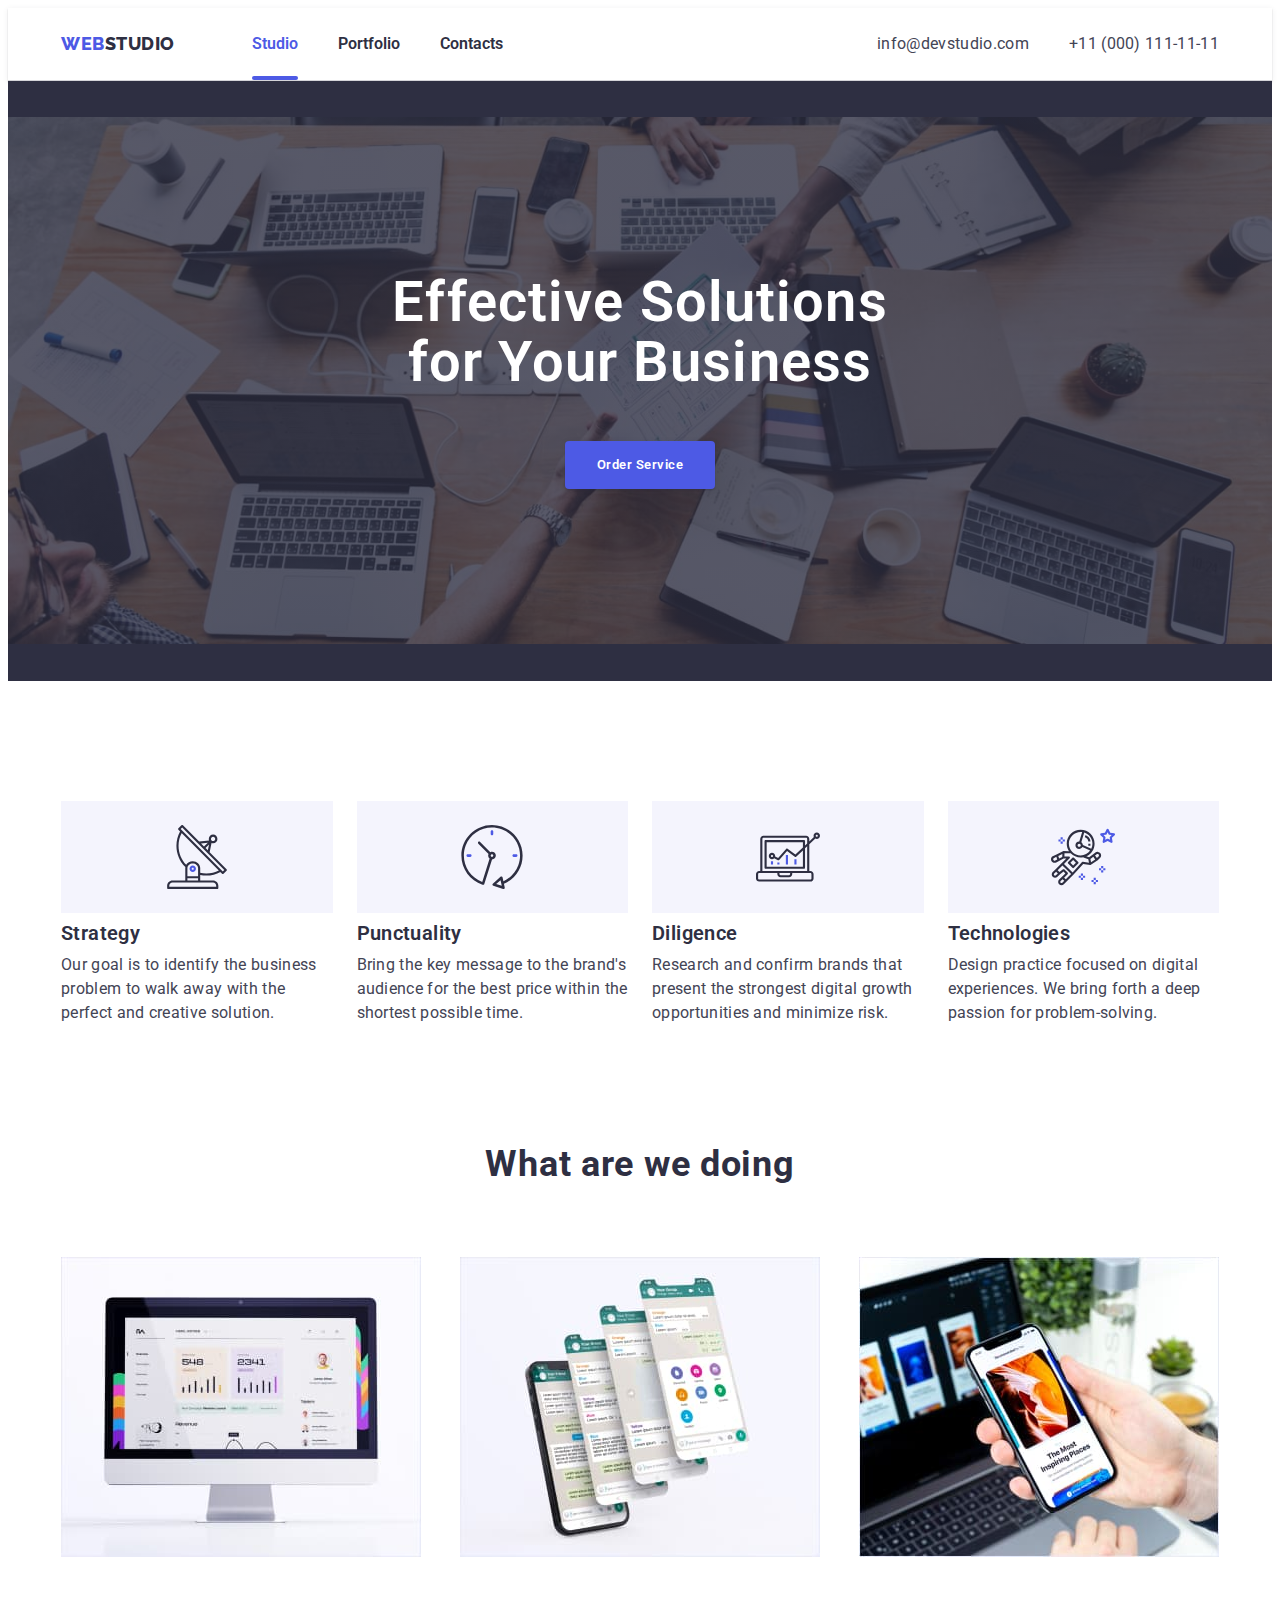
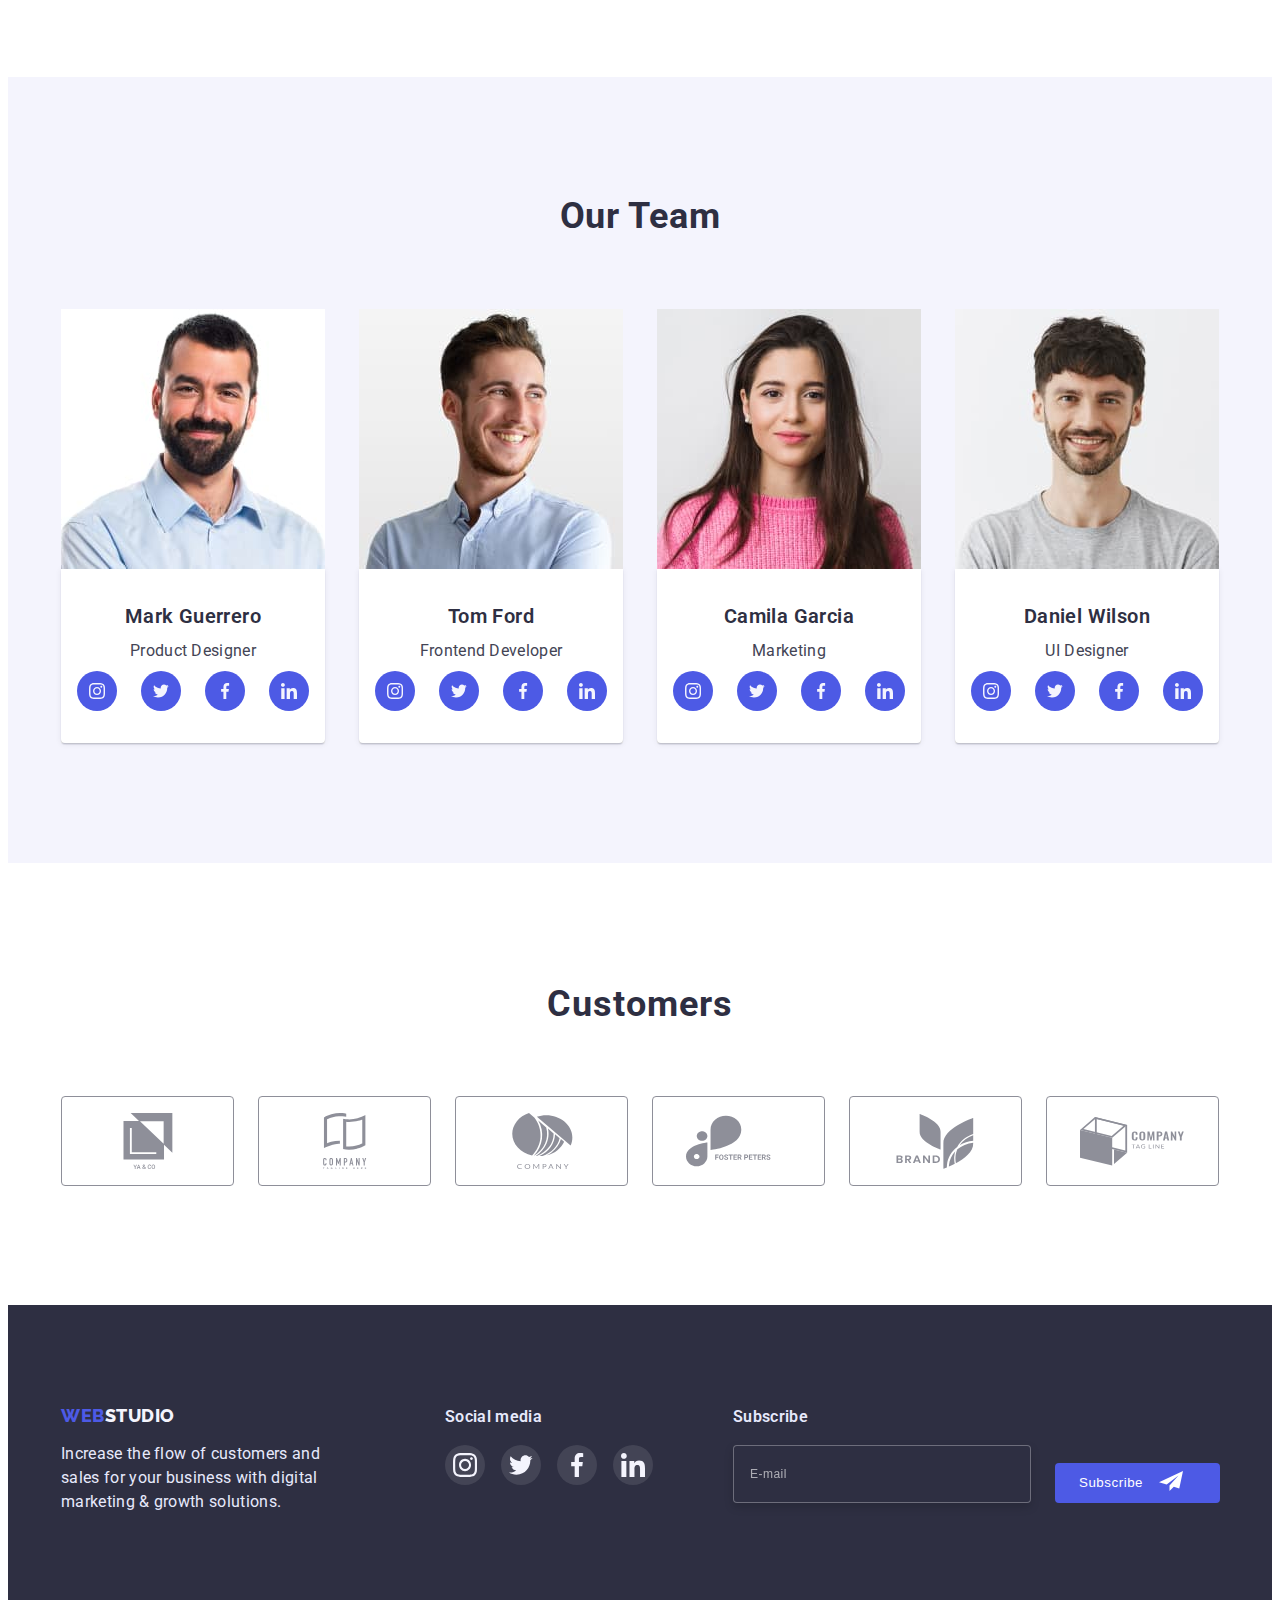
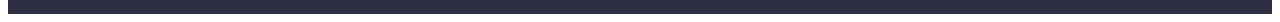
==== commit aa1c7149: "corrections_1" ====
--- a/index.html
+++ b/index.html
@@ -3,7 +3,7 @@
   <head>
     <meta charset="UTF-8" />
     <meta http-equiv="X-UA-Compatible" content="IE=edge" />
-    <!-- <meta name="viewport" content="width=device-width, initial-scale=1.0" /> -->
+    <meta name="viewport" content="width=device-width, initial-scale=1.0" />
     <title>WebStudio</title>
     <link
       href="https://fonts.googleapis.com/css2?family=Raleway:wght@700;800&family=Roboto:wght@400;500;700;900&display=swap"
@@ -354,7 +354,7 @@
               digital marketing & growth solutions.
             </p>
           </div>
-          <div class="footer-block">
+          <div class="footer-block social-margin">
             <b class="fotter-title">Social media</b>
             <ul class="list social-list">
               <li class="social-item">
@@ -387,22 +387,22 @@
               </li>
             </ul>
           </div>
-<!--   Subscribe form    -->
-          <form class="footer-block right-side">
-            
-            <div class="set-line">
-             <label >
-                <b class="fotter-title">Subscribe</b>
-                 <input
-                type="email"
-                name="email"
-                class="email"
-                placeholder="E-mail"
-              />
-             </label>
-              <button type="submit" class="Subscribe-btn">Subscribe</button>
-            </div>
-          </form>
+          <!--   Subscribe form    -->
+          <div class="footer-block subscribe-margin">
+            <p class="fotter-title">Subscribe</p>
+            <form class="set-line">
+              <!-- <div class="set-line"> -->
+              <label>
+                <input
+                  type="email"
+                  name="email"
+                  class="email"
+                  placeholder="E-mail"
+                />
+              </label>
+              <button type="submit" class="subscribe-btn">Subscribe</button>
+            </form>
+          </div>
         </div>
       </div>
     </footer>
@@ -421,37 +421,37 @@
           </h2>
           <ul class="list">
             <li class="modal-item">
-              <label class="modal-label"
-                >Name
-                <div class="input-wrapper">
+              <div class="input-wrapper">
+                <label class="modal-label"
+                  >Namedd
                   <input class="modal-input" type="text" name="name" />
                   <svg class="modal-icon" width="18" height="18">
                     <use href="./images/icons.svg#person-black-18dp_1"></use>
                   </svg>
-                </div>
-              </label>
+                </label>
+              </div>
             </li>
             <li class="modal-item">
-              <label class="modal-label phone-label"
-                >Phone
-                <div class="input-wrapper">
+              <div class="input-wrapper">
+                <label class="modal-label phone-label"
+                  >Phone
                   <input class="modal-input" type="tel" name="phone" />
                   <svg class="modal-icon" width="18" height="24">
                     <use href="./images/icons.svg#phone-black-18dp_1"></use>
                   </svg>
-                </div>
-              </label>
+                </label>
+              </div>
             </li>
             <li class="modal-item">
-              <label class="modal-label email-label"
-                >Email
-                <div class="input-wrapper">
+              <div class="input-wrapper">
+                <label class="modal-label email-label"
+                  >Email
                   <input class="modal-input" type="email" name="mail" />
                   <svg class="modal-icon" width="18" height="18">
                     <use href="./images/icons.svg#email-black-18dp_1"></use>
                   </svg>
-                </div>
-              </label>
+                </label>
+              </div>
             </li>
             <li class="modal-item">
               <label class="modal-label">
@@ -467,7 +467,11 @@
               <label class="modal-label centering">
                 <input type="checkbox" class="acceptance" />
                 <span class="acceptance-icon"></span>
-                I accept the terms and conditions of the&#160<a href="" class="link-privacy">Privacy Policy</a>
+                I accept the terms and conditions of the&#160;<a
+                  href=""
+                  class="link-privacy"
+                  >Privacy Policy</a
+                >
               </label>
             </li>
           </ul>
--- a/css/styles.css
+++ b/css/styles.css
@@ -216,14 +216,18 @@
 }
 
 .appeal {
-    max-width: 264px;
+    width: 264px;
     line-height: 1.5;
     letter-spacing: 0.02em;
 }
 
 .footer-layout {
     display: flex;
-    gap: 120px;
+    /* gap: 120px; */
+}
+
+.social-margin{
+    margin-left: 120px;
 }
 
 .fotter-title {
@@ -682,7 +686,6 @@
 
 .modal {
     width: 408px;
-    min-height: 584px;
     background-color: var(--modal-color);
     padding-top: 72px;
     padding-left: 24px;
@@ -751,6 +754,7 @@
 }
 
 .modal-label {
+    /* position: relative; */
     display: block;
     font-size: 12px;
     color: var(--light-slate);
@@ -767,8 +771,8 @@
     display: block;
     width: 100%;
     margin-top: 4px;
-    padding-top: 8px;
-    padding-bottom: 8px;
+    padding-top: 11px;
+    padding-bottom: 11px;
     padding-left: 38px;
     padding-right: 16px;
 
@@ -800,6 +804,8 @@
 }
 
 .modal-comment {
+    display: block;
+
     font-size: 12px;
     line-height: 1.33333;
 
@@ -834,7 +840,7 @@
 
     left: 16px;
     bottom: 50%;
-    transform: translateY(50%);
+    transform: translateY(95%);
 
     fill: var(--navy-blue);
     transition: fill var(--transition-type);
@@ -870,12 +876,46 @@
     transition: background-color var(--transition-type);
 }
 
+.acceptance:focus + .acceptance-icon
+{
+    background-image: url(../images/checkbox_empty.svg);
+    /* background-origin: content-box; */
+    border: 2px solid var(--iris);
+    border-radius: 3px;
+}
+
+
 .acceptance:checked + .acceptance-icon {
+    background-image: url(../images/checkbox_Default.svg);
+    background-color: var(--activ-btn-color);
+    background-origin: border-box;
+    border-color: transparent;
+    border-radius: 3px;
+}
+
+/* .acceptance:checked.acceptance:focus + .acceptance-icon{
+    background-image: url(../images/checkbox_Default_big.svg);
+    border-radius: 3px;
+    background-origin: border-box;
+    border-color: transparent;
+} */
+
+.acceptance:checked.acceptance:hover.acceptance.focus + .acceptance-icon{
+    background-color: var(--activ-btn-color);
+}
+
+.acceptance:checked.acceptance:hover + .acceptance-icon{
+    background-color: var(--activ-btn-color);
+}
+
+.acceptance:checked.acceptance:hover + .acceptance-icon {
     background-color: var(--activ-btn-color);
     background-size: contain;
     background-origin: border-box;
     border-color: transparent;
 }
+
+
 
 .link-privacy {
     color: var(--iris);
@@ -904,15 +944,21 @@
     border: none;
 }
 
+.modal-btn-snd:active{
+    background-color: var(--activ-btn-color);
+}
+
 /* Subscribe */
-.right-side {
-    margin-left: auto;
-}
+
 
 .set-line {
     display: flex;
     align-items: flex-end;
     gap: 24px;
+}
+
+.subscribe-margin{
+    margin-left: 80px;
 }
 
 .email {
@@ -930,6 +976,9 @@
     border: 1px solid rgba(255, 255, 255, 0.3);
     filter: drop-shadow(0px 4px 4px rgba(0, 0, 0, 0.15));
     border-radius: 4px;
+    outline: none;
+    
+    transition: border-color var(--transition-type);
 }
 
 .email::placeholder {
@@ -939,7 +988,11 @@
     letter-spacing: 0.04em;
 }
 
-.Subscribe-btn {
+.email:focus{
+    border-color: var(--iris);
+}
+
+.subscribe-btn {
     display: flex;
     align-items: center;
     width: 165px;
@@ -958,7 +1011,7 @@
     border-radius: 4px;
 }
 
-.Subscribe-btn::after{
+.subscribe-btn::after{
     content: '';
     background-image: url(../images/icon%20send.svg);
     background-repeat: no-repeat;
@@ -967,3 +1020,7 @@
     margin-left: 16px;
 }
 
+.subscribe-btn:active{
+    background-color: var(--activ-btn-color);
+}
+
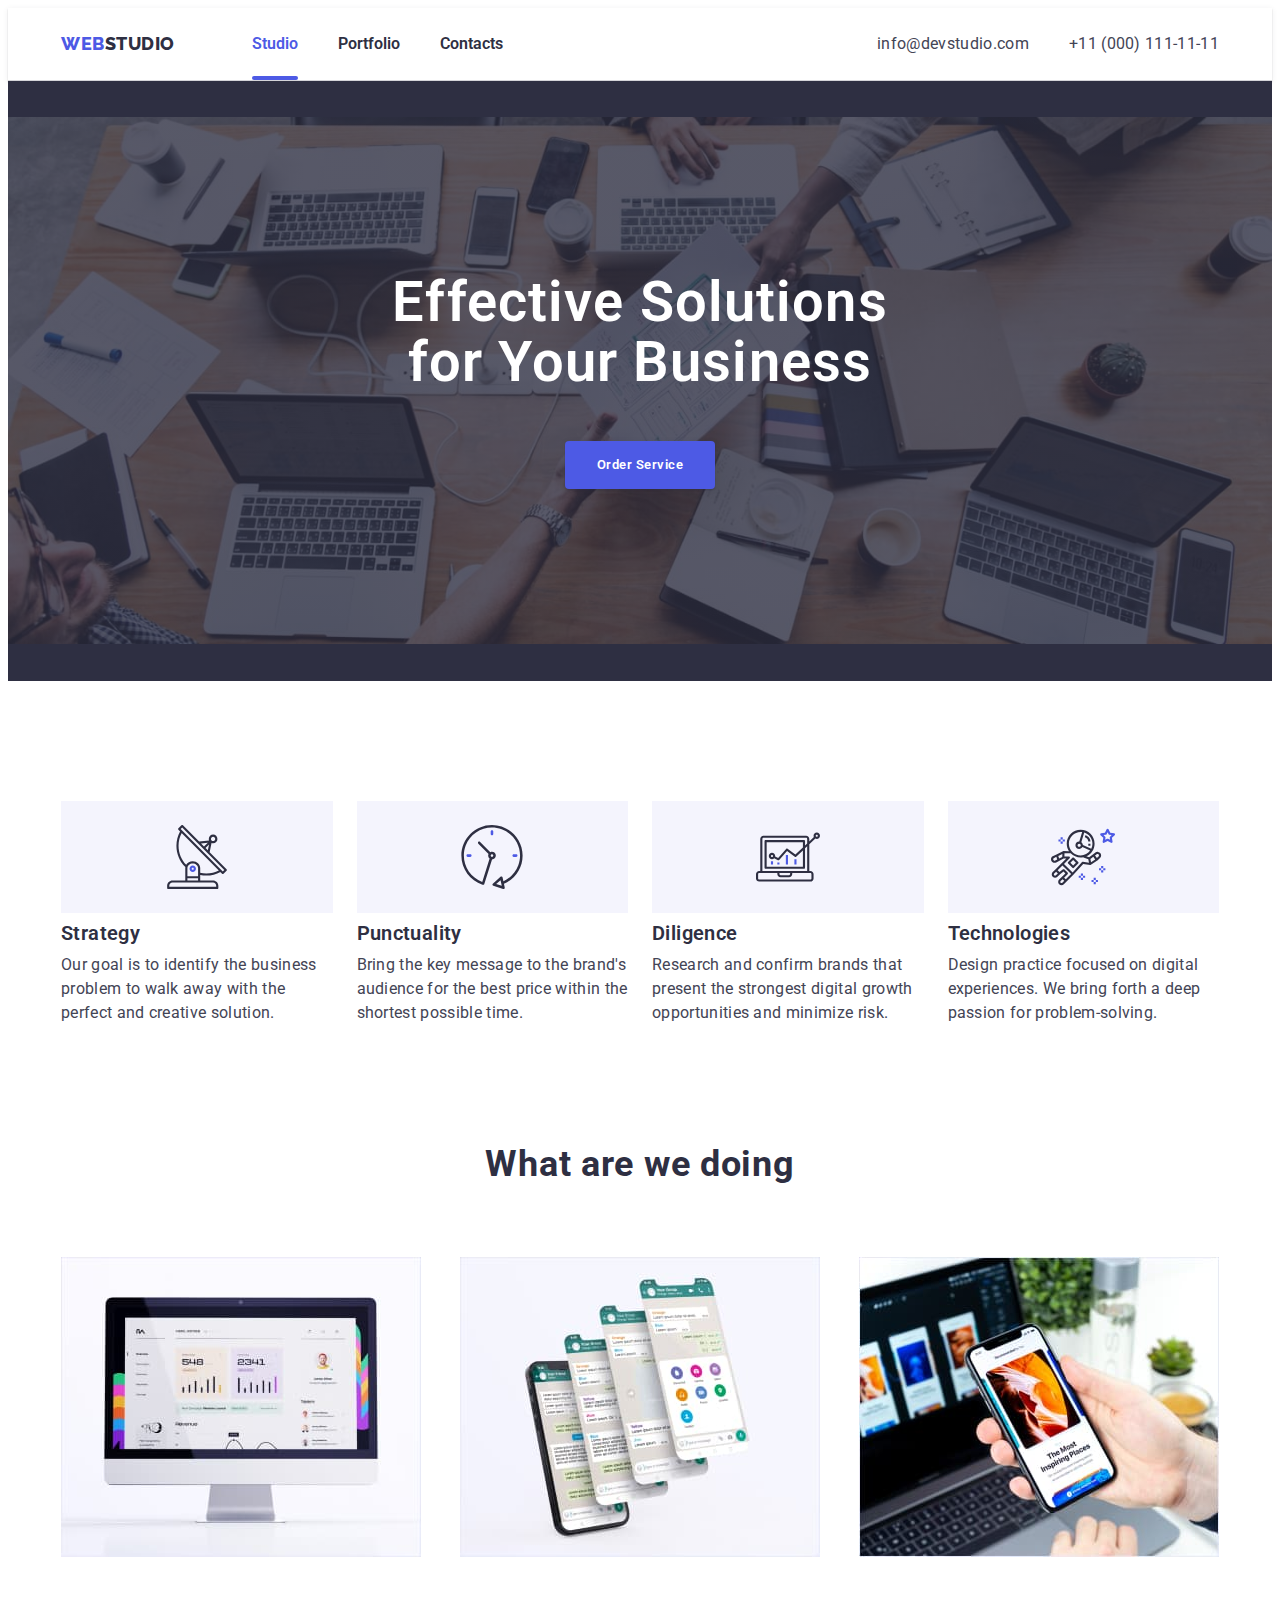
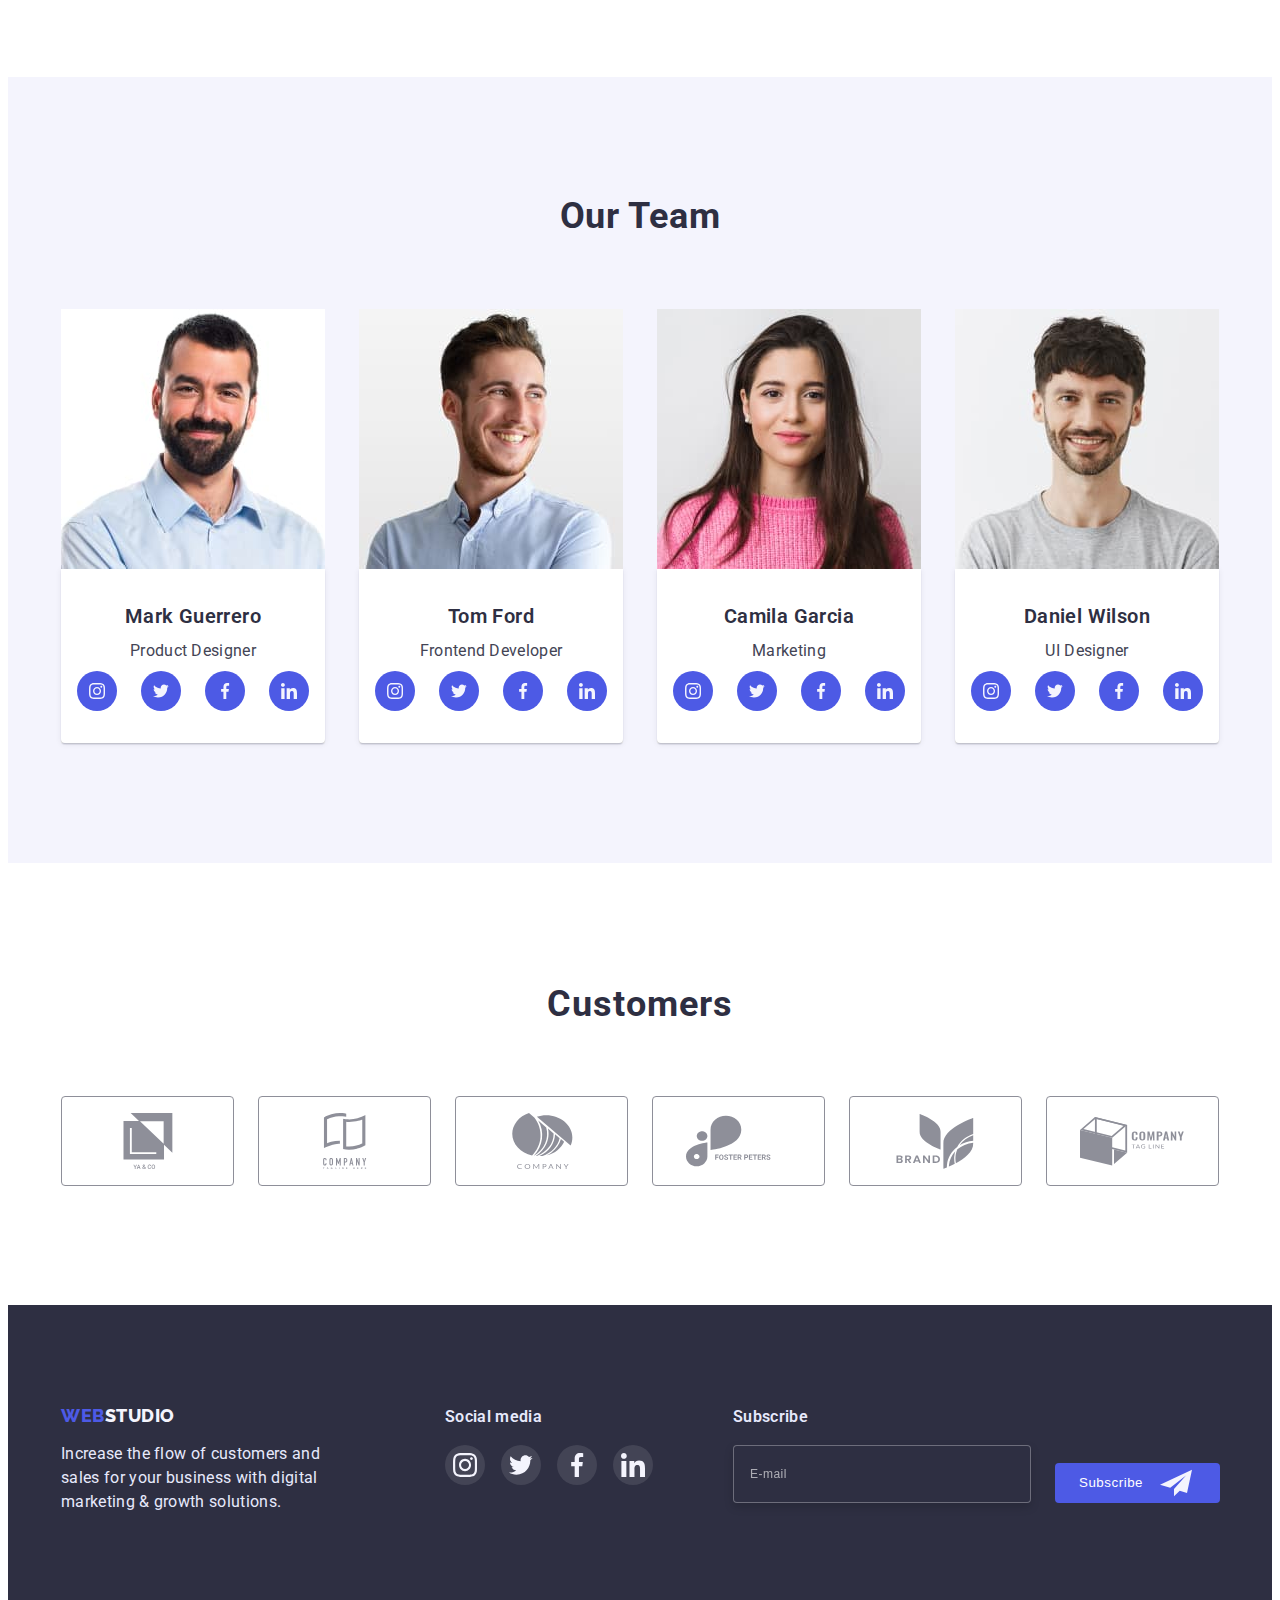
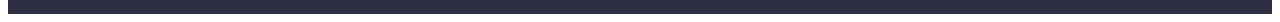
==== commit 8d181bd5: "corrections_4" ====
--- a/index.html
+++ b/index.html
@@ -389,7 +389,8 @@
           </div>
           <!--   Subscribe form    -->
           <div class="footer-block subscribe-margin">
-            <p class="fotter-title">Subscribe</p>
+            <b class="fotter-title">Subscribe
+            </b>
             <form class="set-line">
               <!-- <div class="set-line"> -->
               <label>
@@ -400,7 +401,11 @@
                   placeholder="E-mail"
                 />
               </label>
-              <button type="submit" class="subscribe-btn">Subscribe</button>
+              <button type="submit" class="subscribe-btn">Subscribe
+                <svg class="subscribe-icon" width="34" height="32">
+                  <use href="./images/icons.svg#frame_3"></use>
+                </svg>
+              </button>
             </form>
           </div>
         </div>
--- a/css/styles.css
+++ b/css/styles.css
@@ -231,7 +231,7 @@
 }
 
 .fotter-title {
-    display: inline-block;
+    display: block;
 
     font-weight: 600;
     line-height: 1.5;
@@ -893,12 +893,6 @@
     border-radius: 3px;
 }
 
-/* .acceptance:checked.acceptance:focus + .acceptance-icon{
-    background-image: url(../images/checkbox_Default_big.svg);
-    border-radius: 3px;
-    background-origin: border-box;
-    border-color: transparent;
-} */
 
 .acceptance:checked.acceptance:hover.acceptance.focus + .acceptance-icon{
     background-color: var(--activ-btn-color);
@@ -1011,13 +1005,18 @@
     border-radius: 4px;
 }
 
-.subscribe-btn::after{
+/* .subscribe-btn::after{
     content: '';
     background-image: url(../images/icon%20send.svg);
     background-repeat: no-repeat;
     width: 24px;
 	height: 24px;
     margin-left: 16px;
+} */
+
+.subscribe-icon{
+    fill: var(--cloud);
+    margin-left: 16px;
 }
 
 .subscribe-btn:active{
